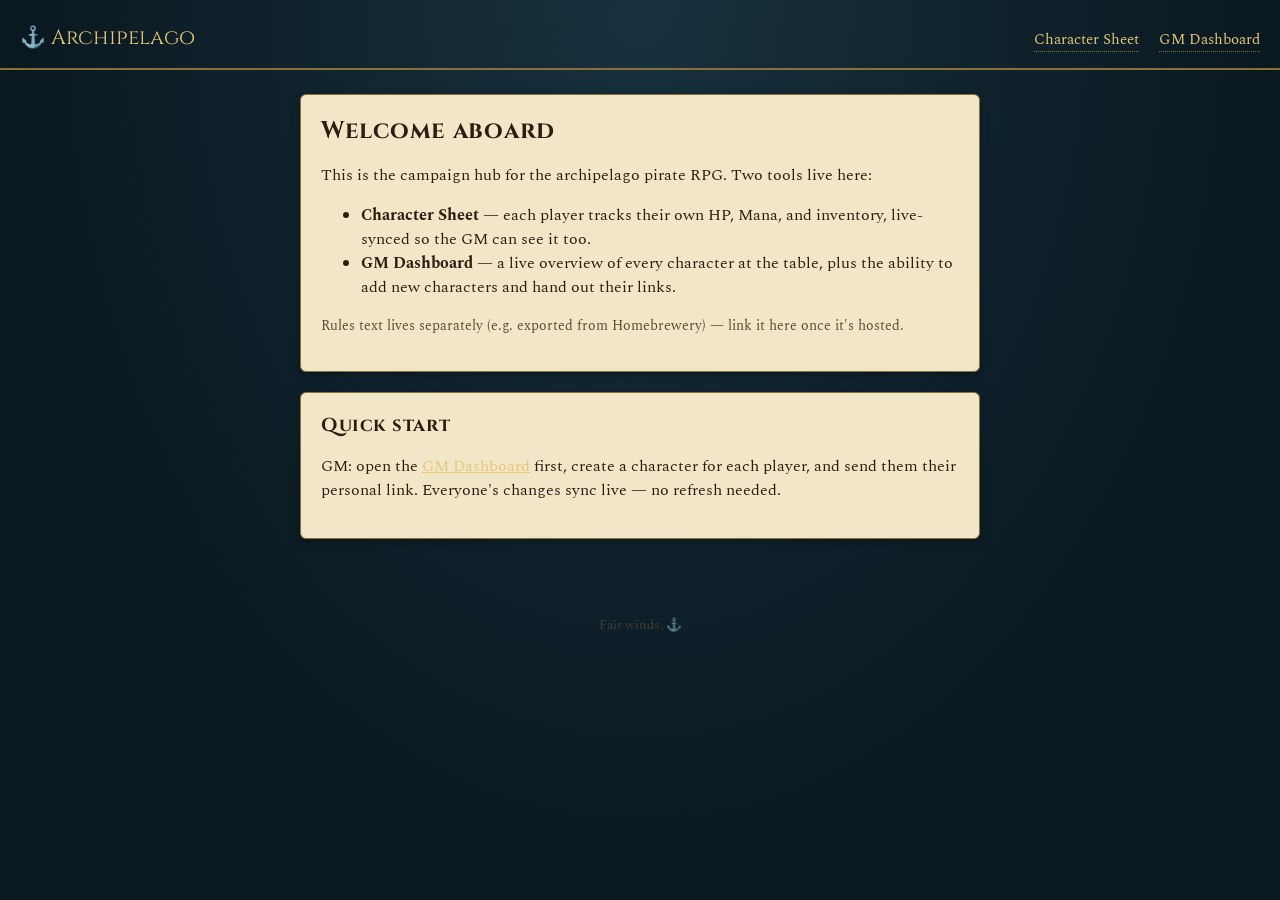
==== index.html @ ed7515bc "init" ====
<!DOCTYPE html>
<html lang="en">
<head>
<meta charset="UTF-8">
<meta name="viewport" content="width=device-width, initial-scale=1.0">
<title>Archipelago — Ship's Log</title>
<link rel="preconnect" href="https://fonts.googleapis.com">
<link href="https://fonts.googleapis.com/css2?family=Cinzel:wght@500;700&family=Spectral:wght@400;500;600&display=swap" rel="stylesheet">
<link rel="stylesheet" href="css/style.css">
</head>
<body>
  <header class="top">
    <div class="brand">⚓ Archipelago</div>
    <nav>
      <a href="sheet/">Character Sheet</a>
      <a href="gm/">GM Dashboard</a>
    </nav>
  </header>

  <main>
    <div class="card">
      <h2>Welcome aboard</h2>
      <p>This is the campaign hub for the archipelago pirate RPG. Two tools live here:</p>
      <ul>
        <li><strong>Character Sheet</strong> — each player tracks their own HP, Mana, and inventory, live-synced so the GM can see it too.</li>
        <li><strong>GM Dashboard</strong> — a live overview of every character at the table, plus the ability to add new characters and hand out their links.</li>
      </ul>
      <p class="muted">Rules text lives separately (e.g. exported from Homebrewery) — link it here once it's hosted.</p>
    </div>

    <div class="card">
      <h3>Quick start</h3>
      <p>GM: open the <a href="gm/">GM Dashboard</a> first, create a character for each player, and send them their personal link. Everyone's changes sync live — no refresh needed.</p>
    </div>
  </main>

  <footer class="foot">Fair winds. ⚓</footer>
</body>
</html>
---- css/style.css ----
/* ============================================================
   Pirate TTRPG — shared theme
   "Ship's ledger" aesthetic: deep navy hull, brass fittings,
   parchment log-pages. Gauges styled like brass depth-gauges.
   ============================================================ */

:root {
  --navy-deep:   #0a1820;
  --navy:        #10222c;
  --navy-light:  #17313e;
  --brass:       #c9a24b;
  --brass-light: #e6c876;
  --brass-dim:   #8a7038;
  --parchment:   #f2e6c9;
  --parchment-dk:#e3d3a4;
  --ink:         #2b1d10;
  --ink-soft:    #5a4a34;
  --danger:      #9a3324;
  --danger-light:#c65a44;
  --success:     #3d7a58;
  --success-light:#5aa279;

  --radius: 6px;
  --shadow: 0 2px 10px rgba(0,0,0,0.35);
}

* { box-sizing: border-box; }

html, body {
  margin: 0;
  padding: 0;
  background: var(--navy-deep);
  color: var(--parchment);
  font-family: 'Spectral', Georgia, serif;
  min-height: 100vh;
}

body {
  background-image:
    radial-gradient(ellipse at top, var(--navy-light) 0%, var(--navy-deep) 70%);
  padding-bottom: 3rem;
}

h1, h2, h3, .display {
  font-family: 'Cinzel', Georgia, serif;
  letter-spacing: 0.03em;
  color: var(--brass-light);
  margin: 0 0 0.5em 0;
}

a { color: var(--brass-light); }
a:visited { color: var(--brass); }

header.top {
  padding: 1.5rem 1.25rem 1rem;
  border-bottom: 2px solid var(--brass-dim);
  display: flex;
  align-items: baseline;
  justify-content: space-between;
  flex-wrap: wrap;
  gap: 0.5rem;
}

header.top .brand {
  font-family: 'Cinzel', Georgia, serif;
  font-size: 1.3rem;
  color: var(--brass-light);
}

header.top nav a {
  margin-left: 1rem;
  text-decoration: none;
  font-size: 0.95rem;
  border-bottom: 1px dotted var(--brass-dim);
}

main {
  max-width: 720px;
  margin: 0 auto;
  padding: 1.5rem 1.25rem;
}

.card {
  background: var(--parchment);
  color: var(--ink);
  border-radius: var(--radius);
  padding: 1.25rem;
  margin-bottom: 1.25rem;
  box-shadow: var(--shadow);
  border: 1px solid var(--brass-dim);
}

.card h2, .card h3 { color: var(--ink); }
.card .muted { color: var(--ink-soft); font-size: 0.9rem; }

.field {
  display: flex;
  flex-direction: column;
  gap: 0.25rem;
  margin-bottom: 0.9rem;
}

.field label {
  font-size: 0.8rem;
  text-transform: uppercase;
  letter-spacing: 0.05em;
  color: var(--ink-soft);
}

input[type="text"], input[type="number"], textarea {
  font-family: 'Spectral', Georgia, serif;
  font-size: 1rem;
  padding: 0.5rem 0.6rem;
  border: 1px solid var(--brass-dim);
  border-radius: var(--radius);
  background: #fffaf0;
  color: var(--ink);
}

button {
  font-family: 'Cinzel', Georgia, serif;
  font-size: 0.85rem;
  letter-spacing: 0.03em;
  padding: 0.55rem 0.9rem;
  border-radius: var(--radius);
  border: 1px solid var(--brass-dim);
  background: var(--navy);
  color: var(--brass-light);
  cursor: pointer;
  transition: background 0.15s ease, transform 0.05s ease;
}

button:hover { background: var(--navy-light); }
button:active { transform: translateY(1px); }

button.brass {
  background: var(--brass);
  color: var(--navy-deep);
  border-color: var(--brass-light);
}
button.brass:hover { background: var(--brass-light); }

button.danger {
  background: var(--danger);
  color: var(--parchment);
  border-color: var(--danger-light);
}
button.danger:hover { background: var(--danger-light); }

button.small {
  padding: 0.3rem 0.55rem;
  font-size: 0.75rem;
}

.row { display: flex; gap: 0.5rem; align-items: center; flex-wrap: wrap; }
.row.spread { justify-content: space-between; }

/* ---- Gauge: the signature element. A brass-rimmed depth gauge
   used for both HP and Mana, colour shifts with fill level. ---- */
.gauge {
  border: 2px solid var(--brass-dim);
  border-radius: 999px;
  background: #d8c79a;
  height: 22px;
  position: relative;
  overflow: hidden;
  margin: 0.35rem 0;
}
.gauge .fill {
  height: 100%;
  transition: width 0.25s ease, background 0.25s ease;
  background: var(--success);
}
.gauge.low .fill { background: var(--danger); }
.gauge.mid .fill { background: var(--brass); }
.gauge-label {
  display: flex;
  justify-content: space-between;
  font-size: 0.85rem;
  color: var(--ink-soft);
}

.stat-controls {
  display: flex;
  align-items: center;
  gap: 0.4rem;
  margin-top: 0.4rem;
}
.stat-controls input[type="number"] { width: 4.5rem; text-align: center; }

.inventory-list { list-style: none; margin: 0; padding: 0; }
.inventory-list li {
  display: flex;
  align-items: center;
  gap: 0.5rem;
  padding: 0.4rem 0;
  border-bottom: 1px dashed var(--brass-dim);
}
.inventory-list li:last-child { border-bottom: none; }
.inventory-list .item-name { flex: 1; }
.inventory-list .item-qty { width: 2.5rem; text-align: center; }

.char-link {
  font-family: monospace;
  font-size: 0.8rem;
  background: #fffaf0;
  padding: 0.15rem 0.4rem;
  border-radius: 4px;
  word-break: break-all;
}

.empty-state {
  text-align: center;
  color: var(--ink-soft);
  padding: 1.5rem 0;
  font-style: italic;
}

.status-msg {
  font-size: 0.85rem;
  color: var(--brass-light);
  min-height: 1.2em;
}

/* ---- Full sheet additions ---- */

details.card summary {
  cursor: pointer;
  list-style: none;
  margin: -1.25rem -1.25rem 1rem -1.25rem;
  padding: 1.25rem;
  border-bottom: 1px solid var(--brass-dim);
}
details.card:not([open]) summary { margin-bottom: -1.25rem; border-bottom: none; }
details.card summary::-webkit-details-marker { display: none; }
details.card summary::before {
  content: "▸ ";
  color: var(--brass-dim);
}
details.card[open] summary::before { content: "▾ "; }

.grid-2 {
  display: grid;
  grid-template-columns: 1fr 1fr;
  gap: 0.75rem;
}
@media (max-width: 480px) {
  .grid-2 { grid-template-columns: 1fr; }
}

.attr-row {
  display: flex;
  align-items: flex-end;
  justify-content: space-between;
  gap: 1rem;
  flex-wrap: wrap;
}
.derived {
  font-size: 0.95rem;
  color: var(--ink-soft);
}
.derived strong { color: var(--ink); font-size: 1.1rem; }

.divider {
  border: none;
  border-top: 1px dashed var(--brass-dim);
  margin: 1rem 0;
}

.budget-bar {
  border: 2px solid var(--brass-dim);
  border-radius: 999px;
  background: #d8c79a;
  height: 16px;
  overflow: hidden;
  margin-bottom: 0.4rem;
}
.budget-fill {
  height: 100%;
  background: var(--brass);
  transition: width 0.25s ease, background 0.25s ease;
}
.budget-fill.over { background: var(--danger); }

.skill-table {
  width: 100%;
  border-collapse: collapse;
  font-size: 0.9rem;
  margin-bottom: 0.75rem;
}
.skill-table th {
  text-align: left;
  font-size: 0.75rem;
  text-transform: uppercase;
  letter-spacing: 0.04em;
  color: var(--ink-soft);
  border-bottom: 1px solid var(--brass-dim);
  padding: 0.3rem 0.3rem;
}
.skill-table td {
  padding: 0.3rem 0.3rem;
  border-bottom: 1px dashed var(--brass-dim);
  vertical-align: middle;
}
.skill-table input[type="text"] { width: 100%; min-width: 5rem; }
.skill-table input[type="number"] { width: 3.5rem; text-align: center; }
.skill-table td.num { text-align: center; color: var(--ink-soft); }

.category-card {
  border: 1px solid var(--brass-dim);
  border-radius: var(--radius);
  padding: 0.85rem;
  margin-bottom: 0.9rem;
  background: #fbf3de;
}
.category-card .cat-header {
  display: flex;
  gap: 0.5rem;
  align-items: center;
  margin-bottom: 0.5rem;
  flex-wrap: wrap;
}
.category-card .cat-header input[type="text"] { flex: 2; }
.category-card select { padding: 0.5rem; border-radius: var(--radius); border: 1px solid var(--brass-dim); font-family: 'Spectral', Georgia, serif; }
.category-card .cat-bonus { font-size: 0.85rem; color: var(--ink-soft); margin-bottom: 0.5rem; }

.trait-card {
  border-radius: var(--radius);
  padding: 0.75rem;
  margin-bottom: 0.75rem;
  border: 1px solid var(--brass-dim);
}
.trait-card.advantage { background: #e8f0e8; }
.trait-card.flaw { background: #f3e4de; }
.trait-card .trait-header {
  display: flex;
  gap: 0.5rem;
  align-items: center;
  flex-wrap: wrap;
  margin-bottom: 0.5rem;
}
.trait-card .trait-header input[type="text"] { flex: 2; }
.trait-card select { padding: 0.4rem; border-radius: var(--radius); border: 1px solid var(--brass-dim); font-family: 'Spectral', Georgia, serif; }
.trait-card textarea { width: 100%; min-height: 2.5rem; resize: vertical; }
.trait-tag {
  font-size: 0.75rem;
  text-transform: uppercase;
  letter-spacing: 0.04em;
  padding: 0.1rem 0.4rem;
  border-radius: 3px;
  background: var(--brass-dim);
  color: var(--parchment);
}

.readonly-block { font-size: 0.9rem; }
.readonly-block table { width: 100%; border-collapse: collapse; margin-bottom: 0.6rem; }
.readonly-block th, .readonly-block td { text-align: left; padding: 0.25rem 0.3rem; border-bottom: 1px dashed var(--brass-dim); }
.readonly-block th { color: var(--ink-soft); font-size: 0.75rem; text-transform: uppercase; }

footer.foot {
  text-align: center;
  color: var(--ink-soft);
  font-size: 0.8rem;
  margin-top: 2rem;
  opacity: 0.7;
}
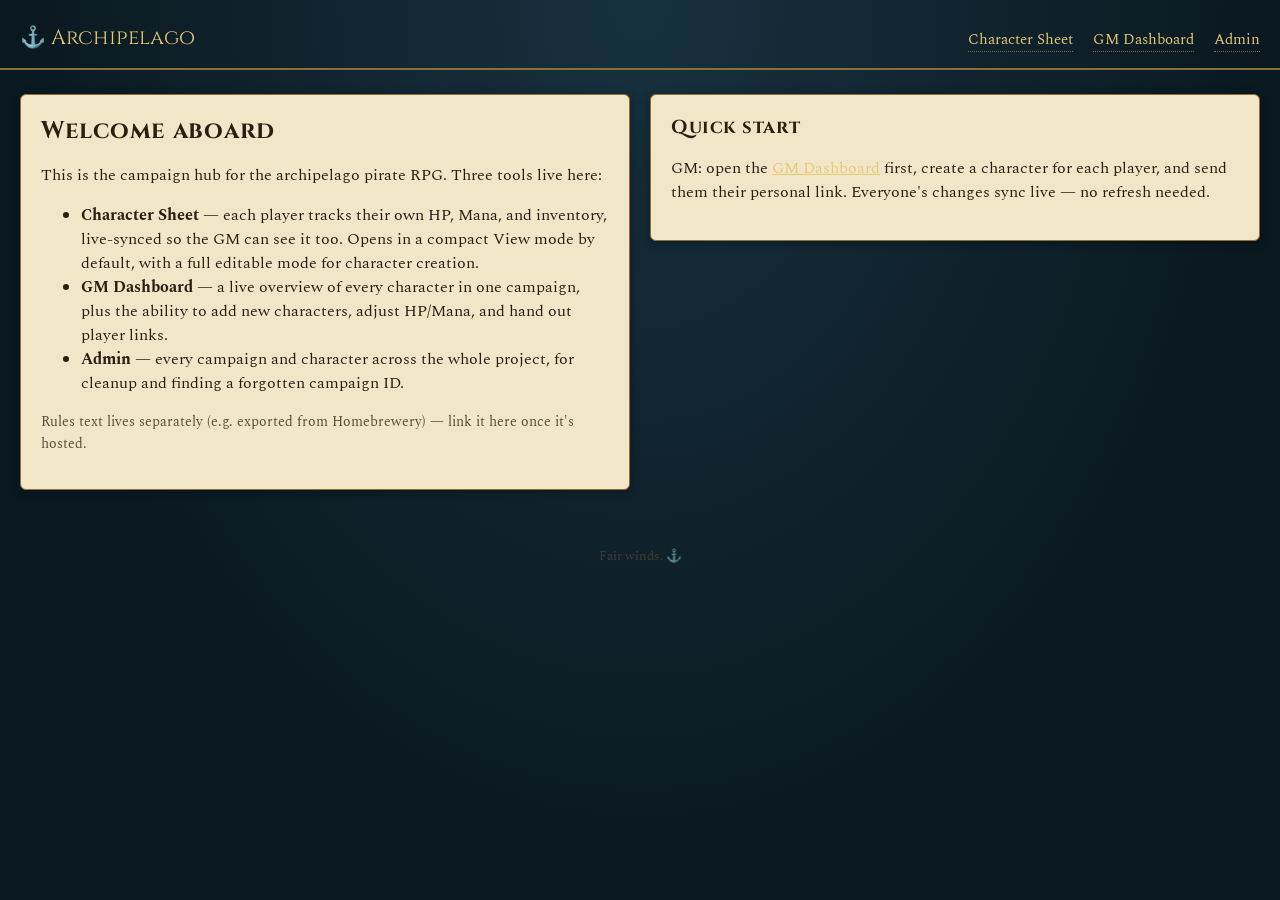
==== commit f687129d: "add admin screen" ====
--- a/index.html
+++ b/index.html
@@ -14,16 +14,18 @@
     <nav>
       <a href="sheet/">Character Sheet</a>
       <a href="gm/">GM Dashboard</a>
+      <a href="admin/">Admin</a>
     </nav>
   </header>
 
   <main>
     <div class="card">
       <h2>Welcome aboard</h2>
-      <p>This is the campaign hub for the archipelago pirate RPG. Two tools live here:</p>
+      <p>This is the campaign hub for the archipelago pirate RPG. Three tools live here:</p>
       <ul>
-        <li><strong>Character Sheet</strong> — each player tracks their own HP, Mana, and inventory, live-synced so the GM can see it too.</li>
-        <li><strong>GM Dashboard</strong> — a live overview of every character at the table, plus the ability to add new characters and hand out their links.</li>
+        <li><strong>Character Sheet</strong> — each player tracks their own HP, Mana, and inventory, live-synced so the GM can see it too. Opens in a compact View mode by default, with a full editable mode for character creation.</li>
+        <li><strong>GM Dashboard</strong> — a live overview of every character in one campaign, plus the ability to add new characters, adjust HP/Mana, and hand out player links.</li>
+        <li><strong>Admin</strong> — every campaign and character across the whole project, for cleanup and finding a forgotten campaign ID.</li>
       </ul>
       <p class="muted">Rules text lives separately (e.g. exported from Homebrewery) — link it here once it's hosted.</p>
     </div>
--- a/css/style.css
+++ b/css/style.css
@@ -75,9 +75,25 @@
 }
 
 main {
-  max-width: 720px;
+  max-width: 1300px;
   margin: 0 auto;
   padding: 1.5rem 1.25rem;
+  display: grid;
+  grid-template-columns: repeat(auto-fit, minmax(360px, 1fr));
+  gap: 1.25rem;
+  align-items: start;
+}
+
+/* Cards with tables or long lists want the full row width even on desktop;
+   compact form-style cards (basic info, attributes) are free to sit side by side. */
+.full-width { grid-column: 1 / -1; }
+
+#loader-card { max-width: 480px; margin: 0 auto; }
+
+/* Phones in portrait: force a single column regardless of the minmax above,
+   so nothing gets squeezed narrower than is comfortable to tap/read. */
+@media (max-width: 640px) {
+  main { grid-template-columns: 1fr; }
 }
 
 .card {
@@ -85,7 +101,7 @@
   color: var(--ink);
   border-radius: var(--radius);
   padding: 1.25rem;
-  margin-bottom: 1.25rem;
+  margin-bottom: 0;
   box-shadow: var(--shadow);
   border: 1px solid var(--brass-dim);
 }
@@ -352,10 +368,112 @@
   color: var(--parchment);
 }
 
+#char-list {
+  grid-column: 1 / -1;
+  display: grid;
+  grid-template-columns: repeat(auto-fit, minmax(360px, 1fr));
+  gap: 1.25rem;
+  align-items: start;
+}
+
+/* ---- View / Edit mode toggle ---- */
+body[data-mode="view"] .edit-only { display: none !important; }
+body[data-mode="edit"] .view-only { display: none !important; }
+
+.mode-toggle {
+  display: inline-flex;
+  border: 1px solid var(--brass-dim);
+  border-radius: var(--radius);
+  overflow: hidden;
+}
+.mode-toggle button {
+  border: none;
+  border-radius: 0;
+  background: var(--navy);
+}
+.mode-toggle button.active {
+  background: var(--brass);
+  color: var(--navy-deep);
+}
+
 .readonly-block { font-size: 0.9rem; }
 .readonly-block table { width: 100%; border-collapse: collapse; margin-bottom: 0.6rem; }
-.readonly-block th, .readonly-block td { text-align: left; padding: 0.25rem 0.3rem; border-bottom: 1px dashed var(--brass-dim); }
+.readonly-block th, .readonly-block td { text-align: left; padding: 0.3rem 0.35rem; border-bottom: 1px dashed var(--brass-dim); }
 .readonly-block th { color: var(--ink-soft); font-size: 0.75rem; text-transform: uppercase; }
+.readonly-block .stat-line { font-size: 1rem; margin: 0.3rem 0; }
+.readonly-block .stat-line strong { font-size: 1.15rem; }
+
+/* ---- Header: portrait + name + points ---- */
+.header-flex {
+  display: flex;
+  gap: 1rem;
+  align-items: flex-start;
+  flex-wrap: wrap;
+}
+.portrait-wrap {
+  width: 96px;
+  height: 96px;
+  flex: 0 0 auto;
+  border-radius: var(--radius);
+  border: 2px solid var(--brass-dim);
+  background: var(--navy-light);
+  overflow: hidden;
+  display: flex;
+  align-items: center;
+  justify-content: center;
+}
+.portrait-img { width: 100%; height: 100%; object-fit: cover; display: block; }
+.portrait-placeholder { font-size: 2.2rem; color: var(--brass-dim); }
+.header-main { flex: 1 1 260px; min-width: 200px; }
+.name-input-large {
+  font-size: 1.3rem;
+  font-family: 'Cinzel', Georgia, serif;
+  width: 100%;
+  max-width: 320px;
+}
+
+/* Skill/category tables can get wide (6 columns) — let them scroll
+   horizontally within their own card rather than force the whole
+   layout wider when a section isn't set to full-width. */
+.table-scroll { overflow-x: auto; }
+.table-scroll .skill-table { min-width: 420px; }
+
+/* ---- Icon mode toggle ---- */
+.mode-toggle button {
+  font-family: inherit;
+  font-size: 1.1rem;
+  line-height: 1;
+  padding: 0.5rem 0.7rem;
+}
+
+/* ---- Vitals (HP/Mana quick tracker — always visible, both modes) ---- */
+.vitals-row {
+  display: flex;
+  gap: 1.5rem;
+  flex-wrap: wrap;
+}
+.vital { flex: 1 1 220px; min-width: 200px; }
+.vital h4 { margin: 0 0 0.3rem 0; color: var(--ink); font-family: 'Cinzel', Georgia, serif; font-size: 0.95rem; }
+
+/* ---- Admin panel ---- */
+.campaign-block {
+  margin-bottom: 1rem;
+  padding-bottom: 1rem;
+  border-bottom: 1px dashed var(--brass-dim);
+}
+.campaign-block:last-child { border-bottom: none; margin-bottom: 0; }
+.campaign-block h3 { margin-bottom: 0.4rem; }
+.admin-char-row {
+  display: flex;
+  justify-content: space-between;
+  align-items: center;
+  gap: 0.5rem;
+  padding: 0.4rem 0;
+  border-bottom: 1px dashed var(--brass-dim);
+  flex-wrap: wrap;
+}
+.admin-char-row:last-child { border-bottom: none; }
+.admin-char-row .links a { margin-left: 0.75rem; font-size: 0.85rem; }
 
 footer.foot {
   text-align: center;
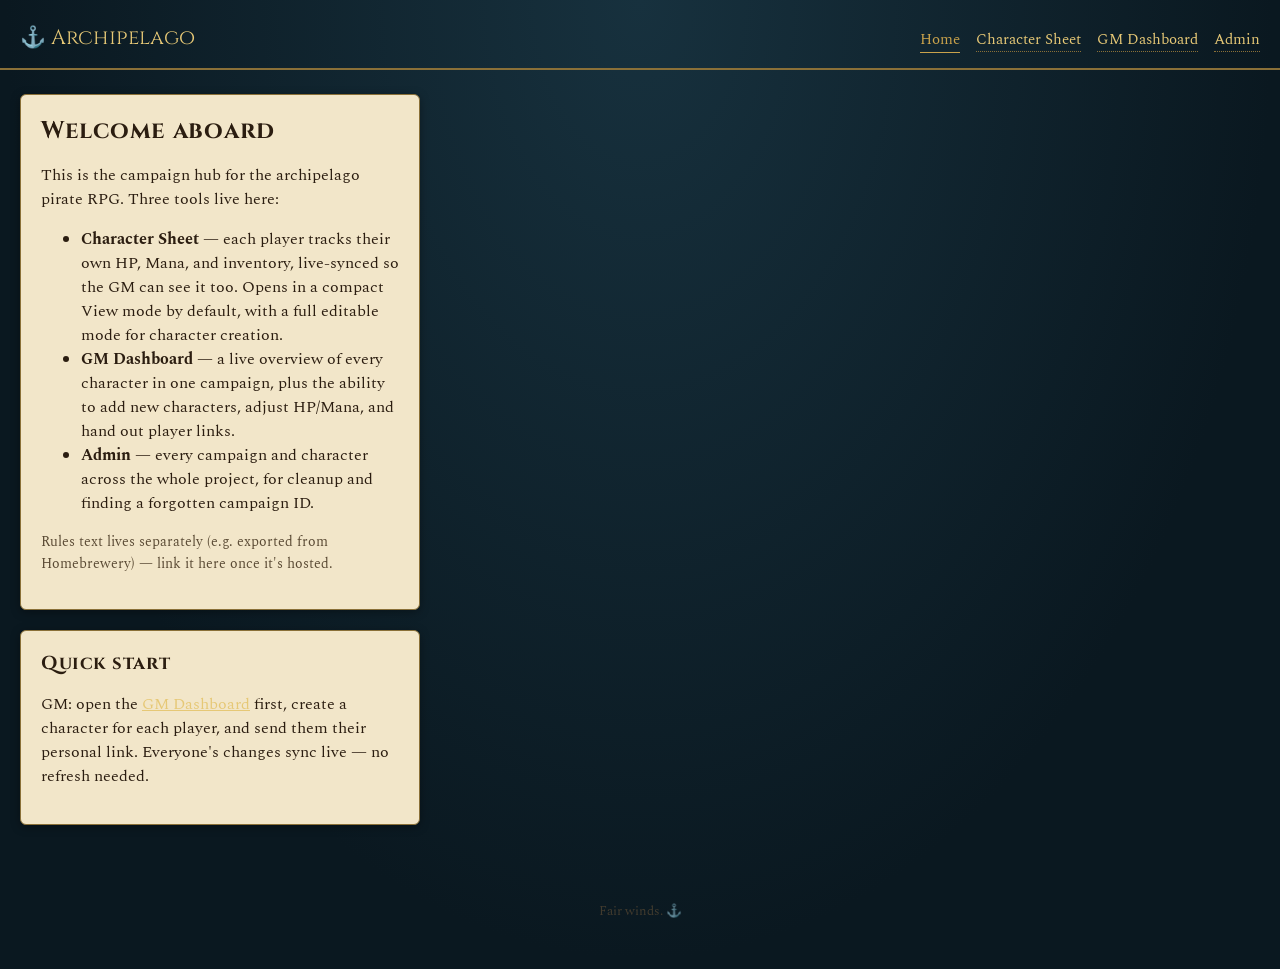
==== commit 362e72f0: "refactor test" ====
--- a/index.html
+++ b/index.html
@@ -11,11 +11,7 @@
 <body>
   <header class="top">
     <div class="brand">⚓ Archipelago</div>
-    <nav>
-      <a href="sheet/">Character Sheet</a>
-      <a href="gm/">GM Dashboard</a>
-      <a href="admin/">Admin</a>
-    </nav>
+    <nav id="site-nav"></nav>
   </header>
 
   <main>
@@ -37,5 +33,7 @@
   </main>
 
   <footer class="foot">Fair winds. ⚓</footer>
+
+  <script type="module" src="js/nav.js"></script>
 </body>
 </html>
--- a/css/style.css
+++ b/css/style.css
@@ -74,34 +74,50 @@
   border-bottom: 1px dotted var(--brass-dim);
 }
 
+/* The page you're currently on — same spacing as a link, but rendered as
+   inert text with a solid brass underline instead of a clickable dotted one. */
+header.top nav .nav-current {
+  margin-left: 1rem;
+  font-size: 0.95rem;
+  color: var(--brass);
+  border-bottom: 1px solid var(--brass);
+  padding-bottom: 1px;
+}
+
+/* ---- Layout: CSS multi-column ("masonry") instead of a row-based grid.
+   A row-based grid forces every card in a row to the height of the tallest
+   one, wasting space when e.g. Magic is much shorter than Skills. Columns
+   let shorter cards pack into the gaps naturally, and collapse to a single
+   column on narrow/phone widths automatically (no media query needed). ---- */
 main {
   max-width: 1300px;
   margin: 0 auto;
   padding: 1.5rem 1.25rem;
-  display: grid;
-  grid-template-columns: repeat(auto-fit, minmax(360px, 1fr));
-  gap: 1.25rem;
-  align-items: start;
-}
-
-/* Cards with tables or long lists want the full row width even on desktop;
-   compact form-style cards (basic info, attributes) are free to sit side by side. */
-.full-width { grid-column: 1 / -1; }
+  column-width: 380px;
+  column-gap: 1.25rem;
+}
+
+.card, details.card {
+  display: inline-block;
+  width: 100%;
+  vertical-align: top;
+  break-inside: avoid;
+  -webkit-column-break-inside: avoid;
+  page-break-inside: avoid;
+  margin: 0 0 1.25rem 0;
+}
+
+/* Only the header spans the full width — every other section is a normal
+   packed tile now, including Traits and Inventory. */
+.full-width { column-span: all; }
 
 #loader-card { max-width: 480px; margin: 0 auto; }
-
-/* Phones in portrait: force a single column regardless of the minmax above,
-   so nothing gets squeezed narrower than is comfortable to tap/read. */
-@media (max-width: 640px) {
-  main { grid-template-columns: 1fr; }
-}
 
 .card {
   background: var(--parchment);
   color: var(--ink);
   border-radius: var(--radius);
   padding: 1.25rem;
-  margin-bottom: 0;
   box-shadow: var(--shadow);
   border: 1px solid var(--brass-dim);
 }
@@ -172,7 +188,7 @@
 .row.spread { justify-content: space-between; }
 
 /* ---- Gauge: the signature element. A brass-rimmed depth gauge
-   used for both HP and Mana, colour shifts with fill level. ---- */
+   used for HP and Mana, colour shifts with fill level. ---- */
 .gauge {
   border: 2px solid var(--brass-dim);
   border-radius: 999px;
@@ -201,20 +217,37 @@
   align-items: center;
   gap: 0.4rem;
   margin-top: 0.4rem;
+  flex-wrap: wrap;
 }
 .stat-controls input[type="number"] { width: 4.5rem; text-align: center; }
 
 .inventory-list { list-style: none; margin: 0; padding: 0; }
 .inventory-list li {
-  display: flex;
-  align-items: center;
-  gap: 0.5rem;
   padding: 0.4rem 0;
   border-bottom: 1px dashed var(--brass-dim);
 }
 .inventory-list li:last-child { border-bottom: none; }
-.inventory-list .item-name { flex: 1; }
-.inventory-list .item-qty { width: 2.5rem; text-align: center; }
+.inventory-item-row {
+  display: grid;
+  grid-template-columns: auto minmax(0, 1fr) auto auto auto;
+  gap: 0.5rem;
+  align-items: center;
+}
+.inventory-item-row select,
+.inventory-item-row input[type="text"],
+.inventory-item-row input[type="number"] {
+  min-width: 0;
+}
+.inventory-item-row .inline-checkbox {
+  display: inline-flex;
+  align-items: center;
+  gap: 0.25rem;
+  font-size: 0.8rem;
+}
+.inventory-item-row button {
+  justify-self: end;
+}
+.inventory-list .empty-state { border:none; }
 
 .char-link {
   font-family: monospace;
@@ -385,16 +418,22 @@
   border: 1px solid var(--brass-dim);
   border-radius: var(--radius);
   overflow: hidden;
+  flex: 0 0 auto;
 }
 .mode-toggle button {
   border: none;
   border-radius: 0;
   background: var(--navy);
+  display: flex;
+  align-items: center;
+  justify-content: center;
+  padding: 0.5rem 0.65rem;
 }
 .mode-toggle button.active {
   background: var(--brass);
   color: var(--navy-deep);
 }
+.mode-toggle svg { width: 18px; height: 18px; stroke: currentColor; fill: none; display: block; }
 
 .readonly-block { font-size: 0.9rem; }
 .readonly-block table { width: 100%; border-collapse: collapse; margin-bottom: 0.6rem; }
@@ -403,7 +442,7 @@
 .readonly-block .stat-line { font-size: 1rem; margin: 0.3rem 0; }
 .readonly-block .stat-line strong { font-size: 1.15rem; }
 
-/* ---- Header: portrait + name + points ---- */
+/* ---- Header: portrait + name + points + rest + HP, all in one place ---- */
 .header-flex {
   display: flex;
   gap: 1rem;
@@ -432,28 +471,35 @@
   max-width: 320px;
 }
 
-/* Skill/category tables can get wide (6 columns) — let them scroll
-   horizontally within their own card rather than force the whole
-   layout wider when a section isn't set to full-width. */
+/* Skill/category tables can get wide (6-8 columns) — let them scroll
+   horizontally within their own card rather than force the tile wider. */
 .table-scroll { overflow-x: auto; }
 .table-scroll .skill-table { min-width: 420px; }
 
-/* ---- Icon mode toggle ---- */
-.mode-toggle button {
-  font-family: inherit;
-  font-size: 1.1rem;
-  line-height: 1;
-  padding: 0.5rem 0.7rem;
-}
-
-/* ---- Vitals (HP/Mana quick tracker — always visible, both modes) ---- */
-.vitals-row {
-  display: flex;
-  gap: 1.5rem;
-  flex-wrap: wrap;
-}
-.vital { flex: 1 1 220px; min-width: 200px; }
-.vital h4 { margin: 0 0 0.3rem 0; color: var(--ink); font-family: 'Cinzel', Georgia, serif; font-size: 0.95rem; }
+/* ---- "Used this session" — one-way toggle, backed by Firestore so the
+   GM can reset it. Click a skill/weapon/spell/language name to fatten it
+   as a reminder for post-session improvement rolls (Section 11.2).
+   No hover effect — it should only react to an actual click. ---- */
+.skill-name-clickable { cursor: pointer; }
+.used-skill { font-weight: 700; color: var(--danger); }
+
+/* ---- Rest buttons (now in the header, next to the mode toggle) ---- */
+.rest-row { display: flex; gap: 0.5rem; flex-wrap: wrap; }
+
+/* ---- Magnitude tag — small roman-numeral badge in front of a spell's name
+   (Section 5.2), instead of a separate "Mag" column. ---- */
+.magnitude-tag {
+  display: inline-block;
+  min-width: 1.5em;
+  text-align: center;
+  font-family: 'Cinzel', Georgia, serif;
+  font-size: 0.75rem;
+  color: var(--ink-soft);
+  border: 1px solid var(--brass-dim);
+  border-radius: 3px;
+  padding: 0 0.3em;
+  margin-right: 0.4em;
+}
 
 /* ---- Admin panel ---- */
 .campaign-block {
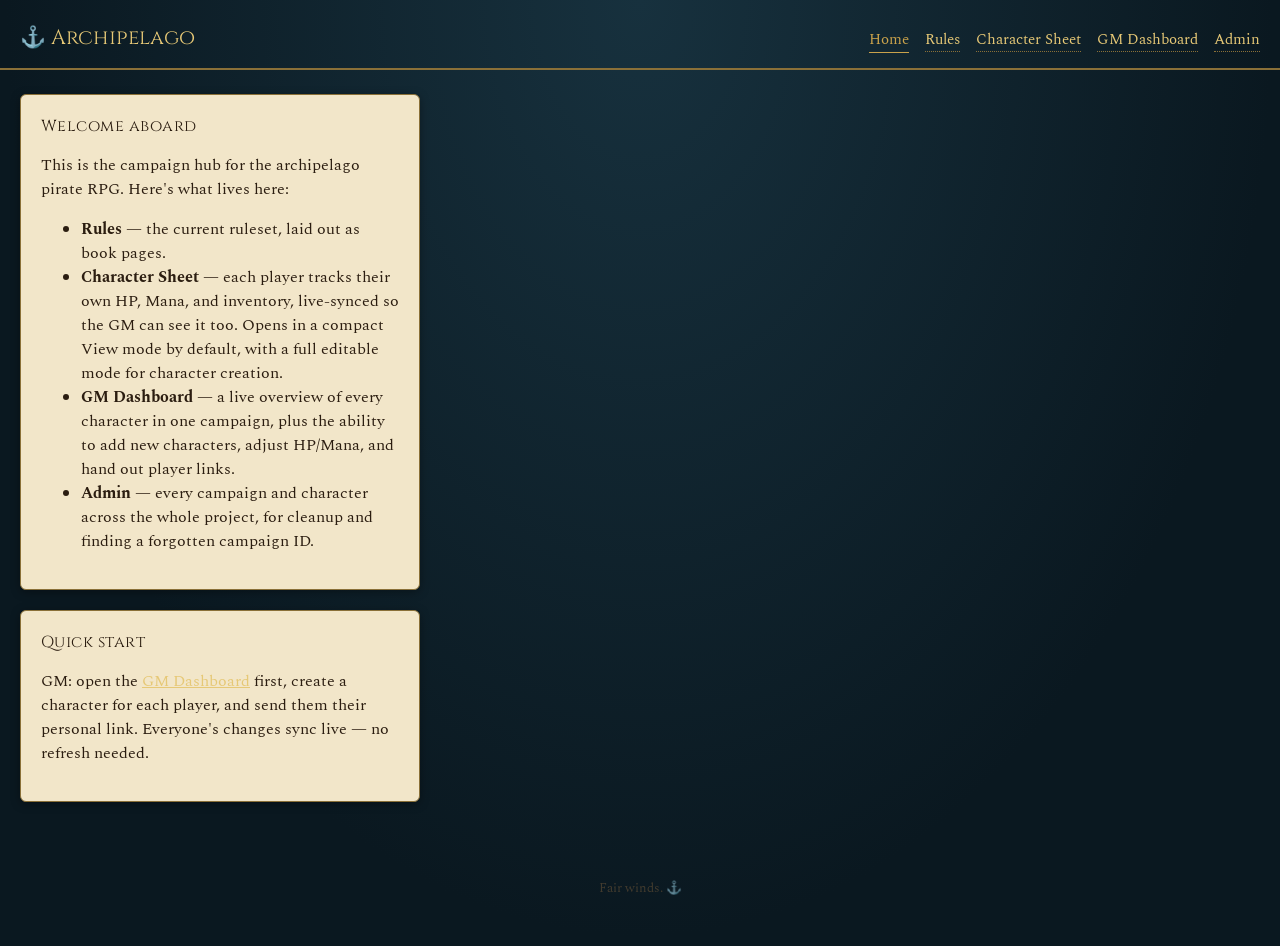
==== commit 6e742072: "feat: add Homebrewery-style Rules page rendered from rules/rules.md Co-Authored-By: Claude Opus 5.5 " ====
--- a/index.html
+++ b/index.html
@@ -17,13 +17,13 @@
   <main>
     <div class="card">
       <h2>Welcome aboard</h2>
-      <p>This is the campaign hub for the archipelago pirate RPG. Three tools live here:</p>
+      <p>This is the campaign hub for the archipelago pirate RPG. Here's what lives here:</p>
       <ul>
+        <li><strong>Rules</strong> — the current ruleset, laid out as book pages.</li>
         <li><strong>Character Sheet</strong> — each player tracks their own HP, Mana, and inventory, live-synced so the GM can see it too. Opens in a compact View mode by default, with a full editable mode for character creation.</li>
         <li><strong>GM Dashboard</strong> — a live overview of every character in one campaign, plus the ability to add new characters, adjust HP/Mana, and hand out player links.</li>
         <li><strong>Admin</strong> — every campaign and character across the whole project, for cleanup and finding a forgotten campaign ID.</li>
       </ul>
-      <p class="muted">Rules text lives separately (e.g. exported from Homebrewery) — link it here once it's hosted.</p>
     </div>
 
     <div class="card">
--- a/css/style.css
+++ b/css/style.css
@@ -1,8 +1,4 @@
-/* ============================================================
-   Pirate TTRPG — shared theme
-   "Ship's ledger" aesthetic: deep navy hull, brass fittings,
-   parchment log-pages. Gauges styled like brass depth-gauges.
-   ============================================================ */
+/* ============================================================Pirate TTRPG — shared theme"Ship's ledger" aesthetic: deep navy hull, brass fittings,parchment log-pages. Gauges styled like brass depth-gauges.============================================================ */
 
 :root {
   --navy-deep:   #0a1820;
@@ -24,32 +20,43 @@
   --shadow: 0 2px 10px rgba(0,0,0,0.35);
 }
 
-* { box-sizing: border-box; }
-
-html, body {
+* {
+  box-sizing: border-box;
+}
+
+html,
+body {
+  min-height: 100vh;
   margin: 0;
   padding: 0;
   background: var(--navy-deep);
   color: var(--parchment);
   font-family: 'Spectral', Georgia, serif;
-  min-height: 100vh;
 }
 
 body {
-  background-image:
-    radial-gradient(ellipse at top, var(--navy-light) 0%, var(--navy-deep) 70%);
+  background-image: radial-gradient(ellipse at top, var(--navy-light) 0%, var(--navy-deep) 70%);
   padding-bottom: 3rem;
 }
 
-h1, h2, h3, .display {
+h1,
+h2,
+h3,
+.display {
+  margin: 0 0 .5em;
+  color: var(--brass-light);
+  font: inherit;
   font-family: 'Cinzel', Georgia, serif;
-  letter-spacing: 0.03em;
+  letter-spacing: .03em;
+}
+
+a {
   color: var(--brass-light);
-  margin: 0 0 0.5em 0;
-}
-
-a { color: var(--brass-light); }
-a:visited { color: var(--brass); }
+}
+
+a:visited {
+  color: var(--brass);
+}
 
 header.top {
   padding: 1.5rem 1.25rem 1rem;
@@ -58,37 +65,33 @@
   align-items: baseline;
   justify-content: space-between;
   flex-wrap: wrap;
-  gap: 0.5rem;
+  gap: .5rem;
 }
 
 header.top .brand {
-  font-family: 'Cinzel', Georgia, serif;
-  font-size: 1.3rem;
   color: var(--brass-light);
-}
-
-header.top nav a {
-  margin-left: 1rem;
-  text-decoration: none;
-  font-size: 0.95rem;
-  border-bottom: 1px dotted var(--brass-dim);
-}
-
-/* The page you're currently on — same spacing as a link, but rendered as
-   inert text with a solid brass underline instead of a clickable dotted one. */
+  font: 1.3rem 'Cinzel', Georgia, serif;
+}
+
+header.top nav a,
 header.top nav .nav-current {
   margin-left: 1rem;
-  font-size: 0.95rem;
+  font-size: .95rem;
+}
+
+/* The page you're currently on — same spacing as a link, but rendered asinert text with a solid brass underline instead of a clickable dotted one. */
+header.top nav a {
+  text-decoration: none;
+  border-bottom: 1px dotted var(--brass-dim);
+}
+
+header.top nav .nav-current {
   color: var(--brass);
   border-bottom: 1px solid var(--brass);
   padding-bottom: 1px;
 }
 
-/* ---- Layout: CSS multi-column ("masonry") instead of a row-based grid.
-   A row-based grid forces every card in a row to the height of the tallest
-   one, wasting space when e.g. Magic is much shorter than Skills. Columns
-   let shorter cards pack into the gaps naturally, and collapse to a single
-   column on narrow/phone widths automatically (no media query needed). ---- */
+/* ---- Layout: CSS multi-column ("masonry") instead of a row-based grid.A row-based grid forces every card in a row to the height of the tallestone, wasting space when e.g. Magic is much shorter than Skills. Columnslet shorter cards pack into the gaps naturally, and collapse to a singlecolumn on narrow/phone widths automatically (no media query needed). ---- */
 main {
   max-width: 1300px;
   margin: 0 auto;
@@ -97,21 +100,26 @@
   column-gap: 1.25rem;
 }
 
-.card, details.card {
+.card,
+details.card {
   display: inline-block;
   width: 100%;
   vertical-align: top;
   break-inside: avoid;
   -webkit-column-break-inside: avoid;
   page-break-inside: avoid;
-  margin: 0 0 1.25rem 0;
-}
-
-/* Only the header spans the full width — every other section is a normal
-   packed tile now, including Traits and Inventory. */
-.full-width { column-span: all; }
-
-#loader-card { max-width: 480px; margin: 0 auto; }
+  margin: 0 0 1.25rem;
+}
+
+/* Only the header spans the full width — every other section is a normalpacked tile now, including Traits and Inventory. */
+.full-width {
+  column-span: all;
+}
+
+#loader-card {
+  max-width: 480px;
+  margin: 0 auto;
+}
 
 .card {
   background: var(--parchment);
@@ -122,14 +130,21 @@
   border: 1px solid var(--brass-dim);
 }
 
-.card h2, .card h3 { color: var(--ink); }
-.card .muted { color: var(--ink-soft); font-size: 0.9rem; }
+.card h2,
+.card h3 {
+  color: var(--ink);
+}
+
+.card .muted {
+  color: var(--ink-soft);
+  font-size: .9rem;
+}
 
 .field {
   display: flex;
   flex-direction: column;
-  gap: 0.25rem;
-  margin-bottom: 0.9rem;
+  gap: .25rem;
+  margin-bottom: .9rem;
 }
 
 .field label {
@@ -139,10 +154,12 @@
   color: var(--ink-soft);
 }
 
-input[type="text"], input[type="number"], textarea {
+input[type="text"],
+input[type="number"],
+textarea {
   font-family: 'Spectral', Georgia, serif;
   font-size: 1rem;
-  padding: 0.5rem 0.6rem;
+  padding: .5rem 0.6rem;
   border: 1px solid var(--brass-dim);
   border-radius: var(--radius);
   background: #fffaf0;
@@ -150,45 +167,62 @@
 }
 
 button {
-  font-family: 'Cinzel', Georgia, serif;
-  font-size: 0.85rem;
-  letter-spacing: 0.03em;
-  padding: 0.55rem 0.9rem;
-  border-radius: var(--radius);
-  border: 1px solid var(--brass-dim);
+  padding: .55rem .9rem;
+  border: 1px solid var(--brass-dim);
+  border-radius: var(--radius);
   background: var(--navy);
   color: var(--brass-light);
+  font: .85rem 'Cinzel', Georgia, serif;
+  letter-spacing: .03em;
   cursor: pointer;
-  transition: background 0.15s ease, transform 0.05s ease;
-}
-
-button:hover { background: var(--navy-light); }
-button:active { transform: translateY(1px); }
+  transition: background .15s ease, transform .05s ease;
+}
+
+button:hover {
+  background: var(--navy-light);
+}
+
+button:active {
+  transform: translateY(1px);
+}
 
 button.brass {
   background: var(--brass);
   color: var(--navy-deep);
   border-color: var(--brass-light);
 }
-button.brass:hover { background: var(--brass-light); }
+
+button.brass:hover {
+  background: var(--brass-light);
+}
 
 button.danger {
   background: var(--danger);
   color: var(--parchment);
   border-color: var(--danger-light);
 }
-button.danger:hover { background: var(--danger-light); }
+
+button.danger:hover {
+  background: var(--danger-light);
+}
 
 button.small {
   padding: 0.3rem 0.55rem;
-  font-size: 0.75rem;
-}
-
-.row { display: flex; gap: 0.5rem; align-items: center; flex-wrap: wrap; }
-.row.spread { justify-content: space-between; }
-
-/* ---- Gauge: the signature element. A brass-rimmed depth gauge
-   used for HP and Mana, colour shifts with fill level. ---- */
+  font-size: .75rem;
+}
+
+.row {
+  display: flex;
+  gap: .5rem;
+  align-items: center;
+  flex-wrap: wrap;
+}
+
+.row.spread {
+  justify-content: space-between;
+}
+
+/* ---- Gauge: the signature element. A brass-rimmed depth gaugeused for HP and Mana, colour shifts with fill level. ---- */
 .gauge {
   border: 2px solid var(--brass-dim);
   border-radius: 999px;
@@ -198,13 +232,21 @@
   overflow: hidden;
   margin: 0.35rem 0;
 }
+
 .gauge .fill {
   height: 100%;
-  transition: width 0.25s ease, background 0.25s ease;
+  transition: width .25s ease, background .25s ease;
   background: var(--success);
 }
-.gauge.low .fill { background: var(--danger); }
-.gauge.mid .fill { background: var(--brass); }
+
+.gauge.low .fill {
+  background: var(--danger);
+}
+
+.gauge.mid .fill {
+  background: var(--brass);
+}
+
 .gauge-label {
   display: flex;
   justify-content: space-between;
@@ -219,35 +261,54 @@
   margin-top: 0.4rem;
   flex-wrap: wrap;
 }
-.stat-controls input[type="number"] { width: 4.5rem; text-align: center; }
-
-.inventory-list { list-style: none; margin: 0; padding: 0; }
+
+.stat-controls input[type="number"] {
+  width: 4.5rem;
+  text-align: center;
+}
+
+.inventory-list {
+  list-style: none;
+  margin: 0;
+  padding: 0;
+}
+
 .inventory-list li {
   padding: 0.4rem 0;
   border-bottom: 1px dashed var(--brass-dim);
 }
-.inventory-list li:last-child { border-bottom: none; }
+
+.inventory-list li:last-child {
+  border-bottom: none;
+}
+
 .inventory-item-row {
   display: grid;
   grid-template-columns: auto minmax(0, 1fr) auto auto auto;
-  gap: 0.5rem;
-  align-items: center;
-}
+  gap: .5rem;
+  align-items: center;
+}
+
 .inventory-item-row select,
 .inventory-item-row input[type="text"],
 .inventory-item-row input[type="number"] {
   min-width: 0;
 }
+
 .inventory-item-row .inline-checkbox {
   display: inline-flex;
   align-items: center;
-  gap: 0.25rem;
+  gap: .25rem;
   font-size: 0.8rem;
 }
+
 .inventory-item-row button {
   justify-self: end;
 }
-.inventory-list .empty-state { border:none; }
+
+.inventory-list .empty-state {
+  border: none;
+}
 
 .char-link {
   font-family: monospace;
@@ -280,21 +341,35 @@
   padding: 1.25rem;
   border-bottom: 1px solid var(--brass-dim);
 }
-details.card:not([open]) summary { margin-bottom: -1.25rem; border-bottom: none; }
-details.card summary::-webkit-details-marker { display: none; }
+
+details.card:not([open]) summary {
+  margin-bottom: -1.25rem;
+  border-bottom: none;
+}
+
+details.card summary::-webkit-details-marker {
+  display: none;
+}
+
 details.card summary::before {
   content: "▸ ";
   color: var(--brass-dim);
 }
-details.card[open] summary::before { content: "▾ "; }
+
+details.card[open] summary::before {
+  content: "▾ ";
+}
 
 .grid-2 {
   display: grid;
   grid-template-columns: 1fr 1fr;
-  gap: 0.75rem;
-}
+  gap: .75rem;
+}
+
 @media (max-width: 480px) {
-  .grid-2 { grid-template-columns: 1fr; }
+  .grid-2 {
+    grid-template-columns: 1fr;
+  }
 }
 
 .attr-row {
@@ -304,11 +379,16 @@
   gap: 1rem;
   flex-wrap: wrap;
 }
+
 .derived {
   font-size: 0.95rem;
   color: var(--ink-soft);
 }
-.derived strong { color: var(--ink); font-size: 1.1rem; }
+
+.derived strong {
+  color: var(--ink);
+  font-size: 1.1rem;
+}
 
 .divider {
   border: none;
@@ -324,75 +404,130 @@
   overflow: hidden;
   margin-bottom: 0.4rem;
 }
+
 .budget-fill {
   height: 100%;
   background: var(--brass);
-  transition: width 0.25s ease, background 0.25s ease;
-}
-.budget-fill.over { background: var(--danger); }
+  transition: width .25s ease, background .25s ease;
+}
+
+.budget-fill.over {
+  background: var(--danger);
+}
 
 .skill-table {
   width: 100%;
   border-collapse: collapse;
-  font-size: 0.9rem;
-  margin-bottom: 0.75rem;
-}
+  font-size: .9rem;
+  margin-bottom: .75rem;
+}
+
 .skill-table th {
   text-align: left;
-  font-size: 0.75rem;
+  font-size: .75rem;
   text-transform: uppercase;
   letter-spacing: 0.04em;
   color: var(--ink-soft);
   border-bottom: 1px solid var(--brass-dim);
   padding: 0.3rem 0.3rem;
 }
+
 .skill-table td {
   padding: 0.3rem 0.3rem;
   border-bottom: 1px dashed var(--brass-dim);
   vertical-align: middle;
 }
-.skill-table input[type="text"] { width: 100%; min-width: 5rem; }
-.skill-table input[type="number"] { width: 3.5rem; text-align: center; }
-.skill-table td.num { text-align: center; color: var(--ink-soft); }
+
+.skill-table input[type="text"] {
+  width: 100%;
+  min-width: 5rem;
+}
+
+.skill-table input[type="number"] {
+  width: 3.5rem;
+  text-align: center;
+}
+
+.skill-table td.num {
+  text-align: center;
+  color: var(--ink-soft);
+}
 
 .category-card {
   border: 1px solid var(--brass-dim);
   border-radius: var(--radius);
   padding: 0.85rem;
-  margin-bottom: 0.9rem;
+  margin-bottom: .9rem;
   background: #fbf3de;
 }
+
 .category-card .cat-header {
   display: flex;
-  gap: 0.5rem;
-  align-items: center;
-  margin-bottom: 0.5rem;
+  gap: .5rem;
+  align-items: center;
+  margin-bottom: .5rem;
   flex-wrap: wrap;
 }
-.category-card .cat-header input[type="text"] { flex: 2; }
-.category-card select { padding: 0.5rem; border-radius: var(--radius); border: 1px solid var(--brass-dim); font-family: 'Spectral', Georgia, serif; }
-.category-card .cat-bonus { font-size: 0.85rem; color: var(--ink-soft); margin-bottom: 0.5rem; }
+
+.category-card .cat-header input[type="text"] {
+  flex: 2;
+}
+
+.category-card select {
+  padding: .5rem;
+  border-radius: var(--radius);
+  border: 1px solid var(--brass-dim);
+  font-family: 'Spectral', Georgia, serif;
+}
+
+.category-card .cat-bonus {
+  font-size: 0.85rem;
+  color: var(--ink-soft);
+  margin-bottom: .5rem;
+}
 
 .trait-card {
   border-radius: var(--radius);
-  padding: 0.75rem;
-  margin-bottom: 0.75rem;
-  border: 1px solid var(--brass-dim);
-}
-.trait-card.advantage { background: #e8f0e8; }
-.trait-card.flaw { background: #f3e4de; }
+  padding: .75rem;
+  margin-bottom: .75rem;
+  border: 1px solid var(--brass-dim);
+}
+
+.trait-card.advantage {
+  background: #e8f0e8;
+}
+
+.trait-card.flaw {
+  background: #f3e4de;
+}
+
 .trait-card .trait-header {
   display: flex;
-  gap: 0.5rem;
+  gap: .5rem;
   align-items: center;
   flex-wrap: wrap;
-  margin-bottom: 0.5rem;
-}
-.trait-card .trait-header input[type="text"] { flex: 2; }
-.trait-card select { padding: 0.4rem; border-radius: var(--radius); border: 1px solid var(--brass-dim); font-family: 'Spectral', Georgia, serif; }
-.trait-card textarea { width: 100%; min-height: 2.5rem; resize: vertical; }
+  margin-bottom: .5rem;
+}
+
+.trait-card .trait-header input[type="text"] {
+  flex: 2;
+}
+
+.trait-card select {
+  padding: 0.4rem;
+  border-radius: var(--radius);
+  border: 1px solid var(--brass-dim);
+  font-family: 'Spectral', Georgia, serif;
+}
+
+.trait-card textarea {
+  width: 100%;
+  min-height: 2.5rem;
+  resize: vertical;
+}
+
 .trait-tag {
-  font-size: 0.75rem;
+  font-size: .75rem;
   text-transform: uppercase;
   letter-spacing: 0.04em;
   padding: 0.1rem 0.4rem;
@@ -409,9 +544,23 @@
   align-items: start;
 }
 
-/* ---- View / Edit mode toggle ---- */
-body[data-mode="view"] .edit-only { display: none !important; }
-body[data-mode="edit"] .view-only { display: none !important; }
+/* ---- View / Edit mode toggle ----
+   The sheet uses one DOM for both modes now: elements marked
+   data-edit-control="true" (raw point inputs, add/remove buttons, the
+   worn/quantity edit controls, ...) are hidden entirely in View mode. */
+body[data-mode="view"] [data-edit-control="true"] { display: none !important; }
+
+/* Name-type fields (character/skill/spell/language/category names, trait
+   name & description) are real <input>/<textarea> elements that pick up a
+   `readonly` attribute in View mode instead of being swapped for separate
+   display markup — this is what makes them look like plain text instead of
+   an editable box, while staying clickable. */
+input[readonly], textarea[readonly] {
+  border: none;
+  background: transparent;
+  padding: 0.3rem 0.2rem;
+}
+input[readonly][data-skill-id] { cursor: pointer; }
 
 .mode-toggle {
   display: inline-flex;
@@ -420,6 +569,7 @@
   overflow: hidden;
   flex: 0 0 auto;
 }
+
 .mode-toggle button {
   border: none;
   border-radius: 0;
@@ -427,14 +577,25 @@
   display: flex;
   align-items: center;
   justify-content: center;
-  padding: 0.5rem 0.65rem;
-}
+  padding: .5rem 0.65rem;
+}
+
 .mode-toggle button.active {
   background: var(--brass);
   color: var(--navy-deep);
 }
-.mode-toggle svg { width: 18px; height: 18px; stroke: currentColor; fill: none; display: block; }
-
+
+.mode-toggle svg {
+  width: 18px;
+  height: 18px;
+  stroke: currentColor;
+  fill: none;
+  display: block;
+}
+
+/* Still used by the GM dashboard's "Full sheet" read-only detail view
+   (gm/gm.js) — the character sheet itself no longer renders a separate
+   read-only block, since it reuses its normal fields in readonly mode. */
 .readonly-block { font-size: 0.9rem; }
 .readonly-block table { width: 100%; border-collapse: collapse; margin-bottom: 0.6rem; }
 .readonly-block th, .readonly-block td { text-align: left; padding: 0.3rem 0.35rem; border-bottom: 1px dashed var(--brass-dim); }
@@ -449,6 +610,7 @@
   align-items: flex-start;
   flex-wrap: wrap;
 }
+
 .portrait-wrap {
   width: 96px;
   height: 96px;
@@ -461,9 +623,24 @@
   align-items: center;
   justify-content: center;
 }
-.portrait-img { width: 100%; height: 100%; object-fit: cover; display: block; }
-.portrait-placeholder { font-size: 2.2rem; color: var(--brass-dim); }
-.header-main { flex: 1 1 260px; min-width: 200px; }
+
+.portrait-img {
+  width: 100%;
+  height: 100%;
+  object-fit: cover;
+  display: block;
+}
+
+.portrait-placeholder {
+  font-size: 2.2rem;
+  color: var(--brass-dim);
+}
+
+.header-main {
+  flex: 1 1 260px;
+  min-width: 200px;
+}
+
 .name-input-large {
   font-size: 1.3rem;
   font-family: 'Cinzel', Georgia, serif;
@@ -471,29 +648,39 @@
   max-width: 320px;
 }
 
-/* Skill/category tables can get wide (6-8 columns) — let them scroll
-   horizontally within their own card rather than force the tile wider. */
-.table-scroll { overflow-x: auto; }
-.table-scroll .skill-table { min-width: 420px; }
-
-/* ---- "Used this session" — one-way toggle, backed by Firestore so the
-   GM can reset it. Click a skill/weapon/spell/language name to fatten it
-   as a reminder for post-session improvement rolls (Section 11.2).
-   No hover effect — it should only react to an actual click. ---- */
-.skill-name-clickable { cursor: pointer; }
-.used-skill { font-weight: 700; color: var(--danger); }
+/* Skill/category tables can get wide (6-8 columns) — let them scrollhorizontally within their own card rather than force the tile wider. */
+.table-scroll {
+  overflow-x: auto;
+}
+
+.table-scroll .skill-table {
+  min-width: 420px;
+}
+
+/* ---- "Used this session" — one-way toggle, backed by Firestore so theGM can reset it. Click a skill/weapon/spell/language name to fatten itas a reminder for post-session improvement rolls (Section 11.2).No hover effect — it should only react to an actual click. ---- */
+.skill-name-clickable {
+  cursor: pointer;
+}
+
+.used-skill {
+  font-weight: 700;
+  color: var(--danger);
+}
 
 /* ---- Rest buttons (now in the header, next to the mode toggle) ---- */
-.rest-row { display: flex; gap: 0.5rem; flex-wrap: wrap; }
-
-/* ---- Magnitude tag — small roman-numeral badge in front of a spell's name
-   (Section 5.2), instead of a separate "Mag" column. ---- */
+.rest-row {
+  display: flex;
+  gap: .5rem;
+  flex-wrap: wrap;
+}
+
+/* ---- Magnitude tag — small roman-numeral badge in front of a spell's name(Section 5.2), instead of a separate "Mag" column. ---- */
 .magnitude-tag {
   display: inline-block;
   min-width: 1.5em;
   text-align: center;
   font-family: 'Cinzel', Georgia, serif;
-  font-size: 0.75rem;
+  font-size: .75rem;
   color: var(--ink-soft);
   border: 1px solid var(--brass-dim);
   border-radius: 3px;
@@ -507,19 +694,34 @@
   padding-bottom: 1rem;
   border-bottom: 1px dashed var(--brass-dim);
 }
-.campaign-block:last-child { border-bottom: none; margin-bottom: 0; }
-.campaign-block h3 { margin-bottom: 0.4rem; }
+
+.campaign-block:last-child {
+  border-bottom: none;
+  margin-bottom: 0;
+}
+
+.campaign-block h3 {
+  margin-bottom: 0.4rem;
+}
+
 .admin-char-row {
   display: flex;
   justify-content: space-between;
   align-items: center;
-  gap: 0.5rem;
+  gap: .5rem;
   padding: 0.4rem 0;
   border-bottom: 1px dashed var(--brass-dim);
   flex-wrap: wrap;
 }
-.admin-char-row:last-child { border-bottom: none; }
-.admin-char-row .links a { margin-left: 0.75rem; font-size: 0.85rem; }
+
+.admin-char-row:last-child {
+  border-bottom: none;
+}
+
+.admin-char-row .links a {
+  margin-left: .75rem;
+  font-size: 0.85rem;
+}
 
 footer.foot {
   text-align: center;
@@ -528,3 +730,88 @@
   margin-top: 2rem;
   opacity: 0.7;
 }
+/* ---- Spell notes (issue #5) — free-text note per spell. Edit mode shows a
+   full-width textarea row under the spell; View mode shows the note as a
+   small italic line under the spell's name. ---- */
+.spell-note-row td {
+  padding-top: 0;
+  border-top: none;
+}
+
+.spell-note-row textarea {
+  width: 100%;
+  min-height: 2.2rem;
+  font-size: .9rem;
+  resize: vertical;
+  field-sizing: content;
+}
+
+.spell-note {
+  font-size: .85rem;
+  font-style: italic;
+  color: var(--ink-soft);
+  white-space: pre-wrap;
+  margin-top: .15rem;
+  line-height: 1.3;
+}
+
+/* ---- GM spellbook — every spell of every character in one table ---- */
+.spellbook-table { width: 100%; border-collapse: collapse; font-size: .9rem; }
+.spellbook-table th, .spellbook-table td {
+  text-align: left;
+  padding: .35rem .4rem;
+  border-bottom: 1px dashed var(--brass-dim);
+  vertical-align: top;
+}
+.spellbook-table th { color: var(--ink-soft); font-size: .75rem; text-transform: uppercase; }
+.spellbook-table td.num, .spellbook-table th.num { text-align: right; white-space: nowrap; }
+.spellbook-table .spell-note { margin-top: 0; }
+.spellbook-filter { width: 100%; margin-bottom: .6rem; }
+
+/* ---- Spell info: (i) button + floating panel (sheet, View mode) ----
+   The button keeps a wide gap from the spell name and a large hit area so
+   tapping it never lands on the name (which marks the spell "used"). */
+.name-wrap {
+  display: flex;
+  align-items: center;
+}
+.name-wrap input { flex: 1; min-width: 6rem; }
+
+.spell-info-btn {
+  flex: none;
+  width: 2.25rem;
+  height: 2.25rem;
+  margin-left: 1rem;
+  padding: 0;
+  border-radius: 50%;
+  font: italic 700 1rem Georgia, serif;
+  line-height: 1;
+  display: inline-flex;
+  align-items: center;
+  justify-content: center;
+}
+.spell-info-btn[aria-expanded="true"] {
+  background: var(--brass-dim);
+  color: var(--parchment);
+}
+
+.spell-info-panel {
+  position: fixed;
+  z-index: 1000;
+  max-width: min(22rem, calc(100vw - 16px));
+  padding: .6rem .75rem;
+  background: var(--parchment);
+  color: var(--ink);
+  border: 1px solid var(--brass-dim);
+  border-radius: var(--radius);
+  box-shadow: var(--shadow);
+  font-size: .9rem;
+  line-height: 1.35;
+}
+.spell-info-panel[hidden] { display: none; }
+.spell-info-title {
+  font-family: 'Cinzel', Georgia, serif;
+  font-weight: 700;
+  margin-bottom: .3rem;
+}
+.spell-info-body { white-space: pre-wrap; }
